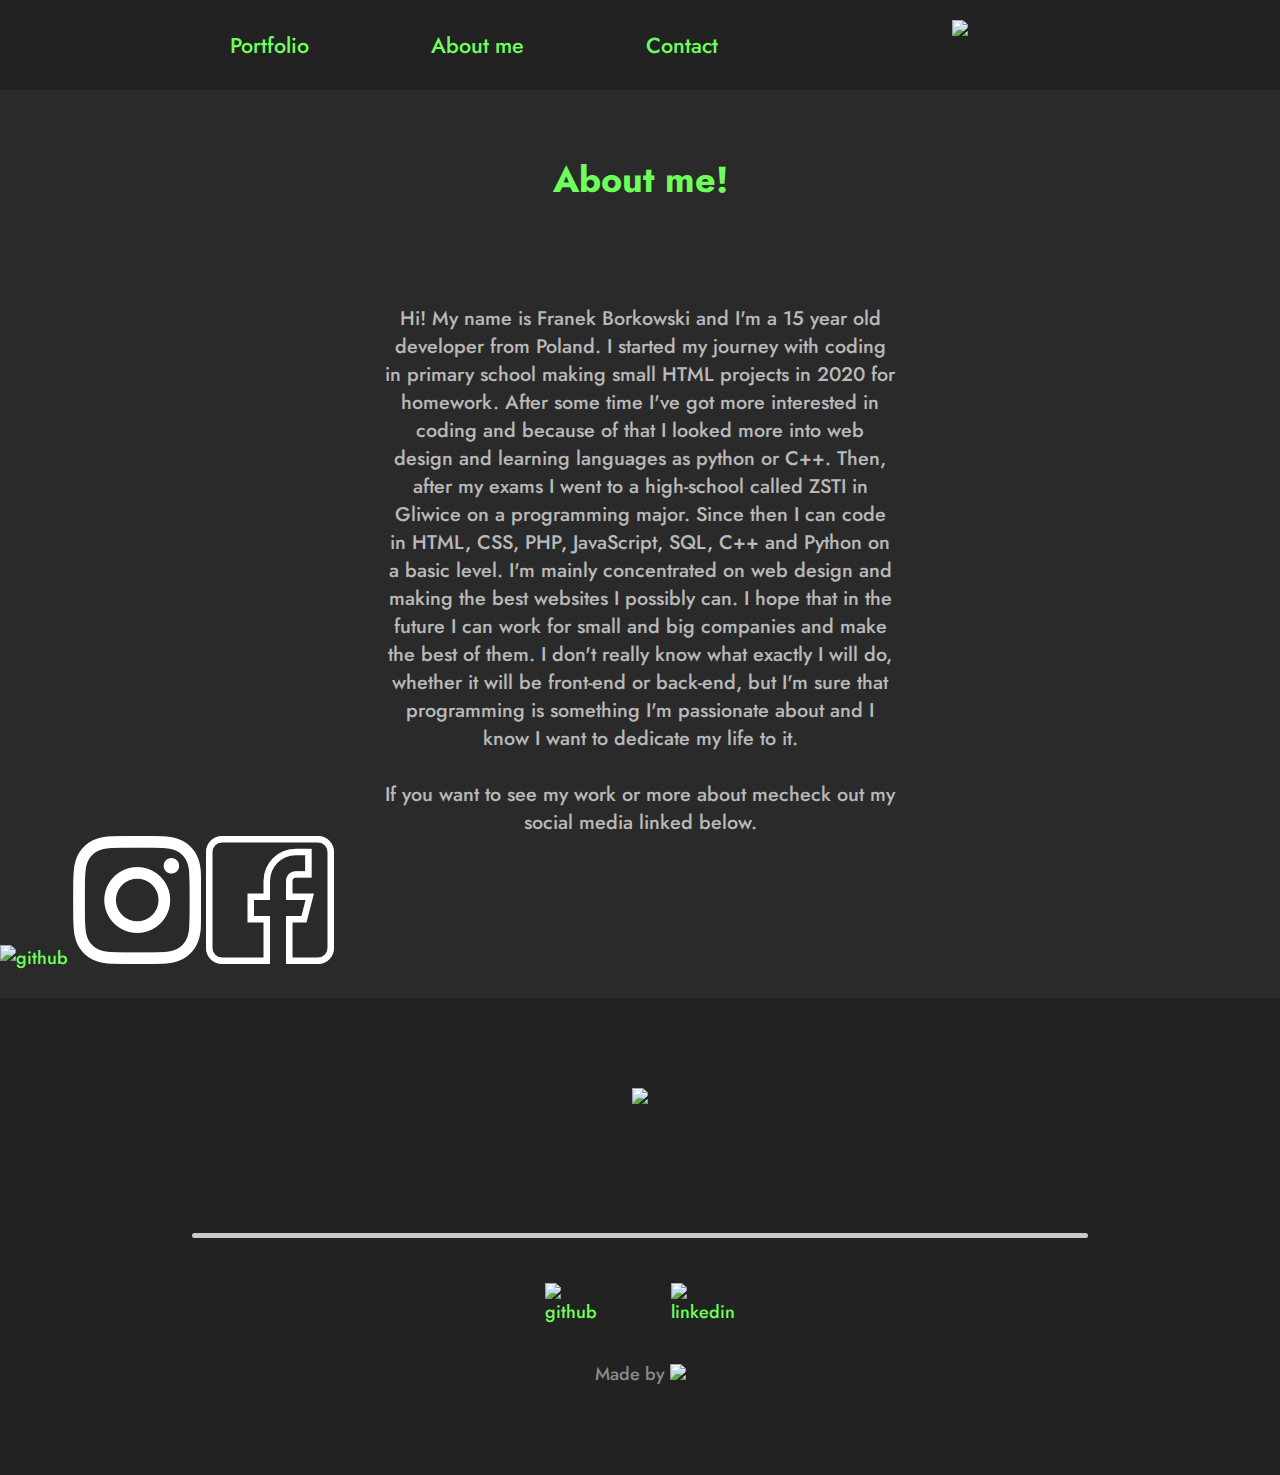
==== about.html @ 24408348 "Added subpages" ====
<!DOCTYPE html>
<html lang="en">
<head>
    <meta charset="UTF-8">
    <meta name="description" content="Official website of Franciszek Borkowski. You will find various information about my work and things I currently focus on. If you want to contact me write to frankbork07@gmail.com or write an email in my website">
    <meta name="keywords" content="Franciszek Borkowski,Borkowski,F.B,Franek,Franek Borkowski,Fbork,frankbork,quivty">
    <meta name="robots" content="index">
    <meta name="author" content="Franciszek Borkowski">
    <meta http-equiv="X-UA-Compatible" content="IE=edge">
    <meta name="viewport" content="width=device-width, initial-scale=1.0">
    <link rel="preconnect" href="https://fonts.googleapis.com">
    <link rel="preconnect" href="https://fonts.gstatic.com" crossorigin>
    <link href="https://fonts.googleapis.com/css2?family=Jost:ital,wght@0,100;0,200;0,300;0,400;0,500;0,600;0,700;0,800;0,900;1,100;1,200;1,300;1,400;1,500;1,600;1,700;1,800;1,900&display=swap" rel="stylesheet"> 
    <link rel="stylesheet" href="styles/mainstyle.css">
    <link rel="icon" href="icons/fb.png">
    <title>F.B | About me</title>
</head>
<body>
    <nav id="navid" class="show othernav">
        <div class="navlinks">
            <a href="portfolio.html">Portfolio</a>
            <a href="about.html">About me</a>
            <a href="contact.html">Contact</a>
        </div>
        <img src="icons/fb.png">
    </nav>
    <main>
        <h1>About me!</h1>
            <p class="abpar">
                Hi! My name is Franek Borkowski and I'm a 15 year old developer from Poland. I started my journey with coding 
                in primary school making small HTML projects in 2020 for homework. After some time I've got more interested in 
                coding and because of that I looked more into web design and learning languages as python or C++. Then, after 
                my exams I went to a high-school called ZSTI in Gliwice on a programming major. Since then I can code in HTML, 
                CSS, PHP, JavaScript, SQL, C++ and Python on a basic level. I'm mainly concentrated on web design and making 
                the best websites I possibly can. I hope that in the future I can work for small and big companies and make 
                the best of them. I don't really know what exactly I will do, whether it will be front-end or back-end, but 
                I'm sure that programming is something I'm passionate about and I know I want to dedicate my life to it.
                <br><br>
                If you want to see my work or more about mecheck out my social media linked below.
            </p>
            <section class="sociallinks">
                <a href="https://github.com/Quivty"><img src="icons/github-sign.png" alt="github"></a>
                <a href="https://instagram.com/franioborkowski" target="_blank"><img src="icons/instagram.png" alt="Instagram"></a>
                <a href="https://www.facebook.com/Franio.Borkowski/" target="_blank"><img src="icons/facebook.png" alt="Facebook"></a>
                
            </section>
    </main>
    <footer>
        <img src="icons/bigfb.png">
        <span class="break"></span>
        <div class="headlinks">
            <a href="https://github.com/Quivty"><img src="icons/github-sign.png" alt="github"></a>
            <a href="https://www.linkedin.com/in/franek-borkowski/"><img src="icons/linkedin-logo.png" alt="linkedin"></a>
        </div>
        <a href="fbork.pl">Made by <img src="icons/fb.png"></a>
</footer>
</body>
</html>
---- styles/mainstyle.css ----
html{
    font-size: 18px;
}

body{
    font-family: "Jost";
    font-weight: 500;
    background: #2a2a2a;
    color: #b9b9b9;
}

body>*{
    padding:3vh 0;
}

*{
    padding: 0;
    margin: 0;
}

a{
    color:#6eff5b;
    text-decoration: none;
}

main>h1{
    text-align: center;
    color: #6eff5b;
    padding: 2rem;
}

nav{
    background:#222222;
    width: 100%;
    position: fixed;
    display: grid;
    top: 0;
    z-index: 1;
    grid-auto-flow: column;
    align-items:center;
    grid-template-columns: 1fr 1fr;
    transition: all 0.5s;
    padding: 0;
}
.hide {
    opacity:0;
    top:-50%;
}
.show {
    opacity:1;
    top: 0;
}

.othernav{
    position: sticky;
}

.navlinks{
    justify-self: center;
    display: grid;
    grid-auto-flow:column;
    gap: 50%;
    color:#2a2a2a;
    font-size: 1.2rem;
    white-space: nowrap;
    padding-left: 5vw;
    grid-column: 1;
}
nav>img{
    height: 50px;
    display:block;
    padding: 20px;
    justify-self: center;
    grid-column: 2;
}

.navlinks>a{
    transition: 0.3s;
}

.navlinks>a:hover{
    transform: scale(1.2);
    
}

.numbers{
    height: 50vh;
    display: grid;
    justify-content: center;
    grid-auto-flow: column;
    grid-template-columns: 1fr 1fr 1fr;
    grid-template-areas:
    "h h h"
    "f s t";
    background: linear-gradient(#2a2a2a,#505050,#505050,#2a2a2a);
    font-weight: 500;
}
.numcon{
    text-align: center;

}
.hours,#days,.lines{
    font-size: 2.5rem;
    color:#6eff5b;
}

.numcon>img{
    width: 60px;
}

.headername{
    padding-top: 3vh;
    grid-area: h;
    text-align: center;
    /* display: grid; */
    align-content: start;
    font-weight:600;
    font-size: 1.5rem;
}

.headername:before{
    color: #6eff5b;
    font-weight:700;
    font-size: 1.8rem;
}

.numbers>.headername:before{
    content: "N";
}
.about>.headername:before{
    content: "A";
}
.break{
    border-radius: 5px;
    height: 5px;
    width: 15%;
    display:inline-block;
    background: #cacaca;
}

.about{
    height: 50vh;
}

.abpar{
    text-align: center;
    padding: 0 30%;
    padding-top: 7vh;
    font-size: 1.1rem;
}

footer{
    height: 40vh;
    background: #222222;
    padding-top: 10vh;
    display: grid;
    align-content: start;
    justify-items: center;
}

footer>.break{
    width: 70%;
    margin: 5vh;
}

footer>img{
    height:100px;
}


.headlinks{
    display:grid;
    grid-auto-flow: column;
    justify-content: center;
    gap: 50%;
}

.headlinks>a{
    display: block;
}

.headlinks>a>img{
    transition: 0.3s;
    height: 75px;
}

.headlinks>a>img:hover{
    transform: scale(1.1);
}




footer>a{
    padding: 2rem;
    color:#8a8a8a;
}

footer>a>img{
    height: 1rem;
}

::-webkit-scrollbar{
    width: 5px;
    background-color: #8a8a8a;
    opacity: 0.5;
    border-radius: 5px;
}

::-webkit-scrollbar-thumb{
    background:#6eff5b;
    opacity: 0;
    border-radius: 5px; 
}

::-webkit-scrollbar-thumb:hover{
    background:#6eff5b;
}

/*about*/

.sociallinks{

}

.sociallinks>img{
    width: 100px;
}

@media only screen and (max-width: 950px){

    html{
        font-size: 14px;
    }

    .break{
        width: 50%;
    }

    .navlinks{
        justify-self: start;
        gap: 15%;
    }
    
    nav>img{
        height: 30px;
        justify-self: end;
        padding-right: 10vw
    }

    .numbers{
        padding: 8vh;
        height: fit-content;
        grid-template-columns: 1fr;
        grid-template-areas:
        "h"
        "f"
        "s"
        "t";
        gap: 6vh;
    }

    .hours,#days,.lines{
        font-size: 2rem;
        color:#6eff5b;
    }

    .about{
        height: fit-content;
    }

    .abpar{
        padding: 0 20%;
    }
}
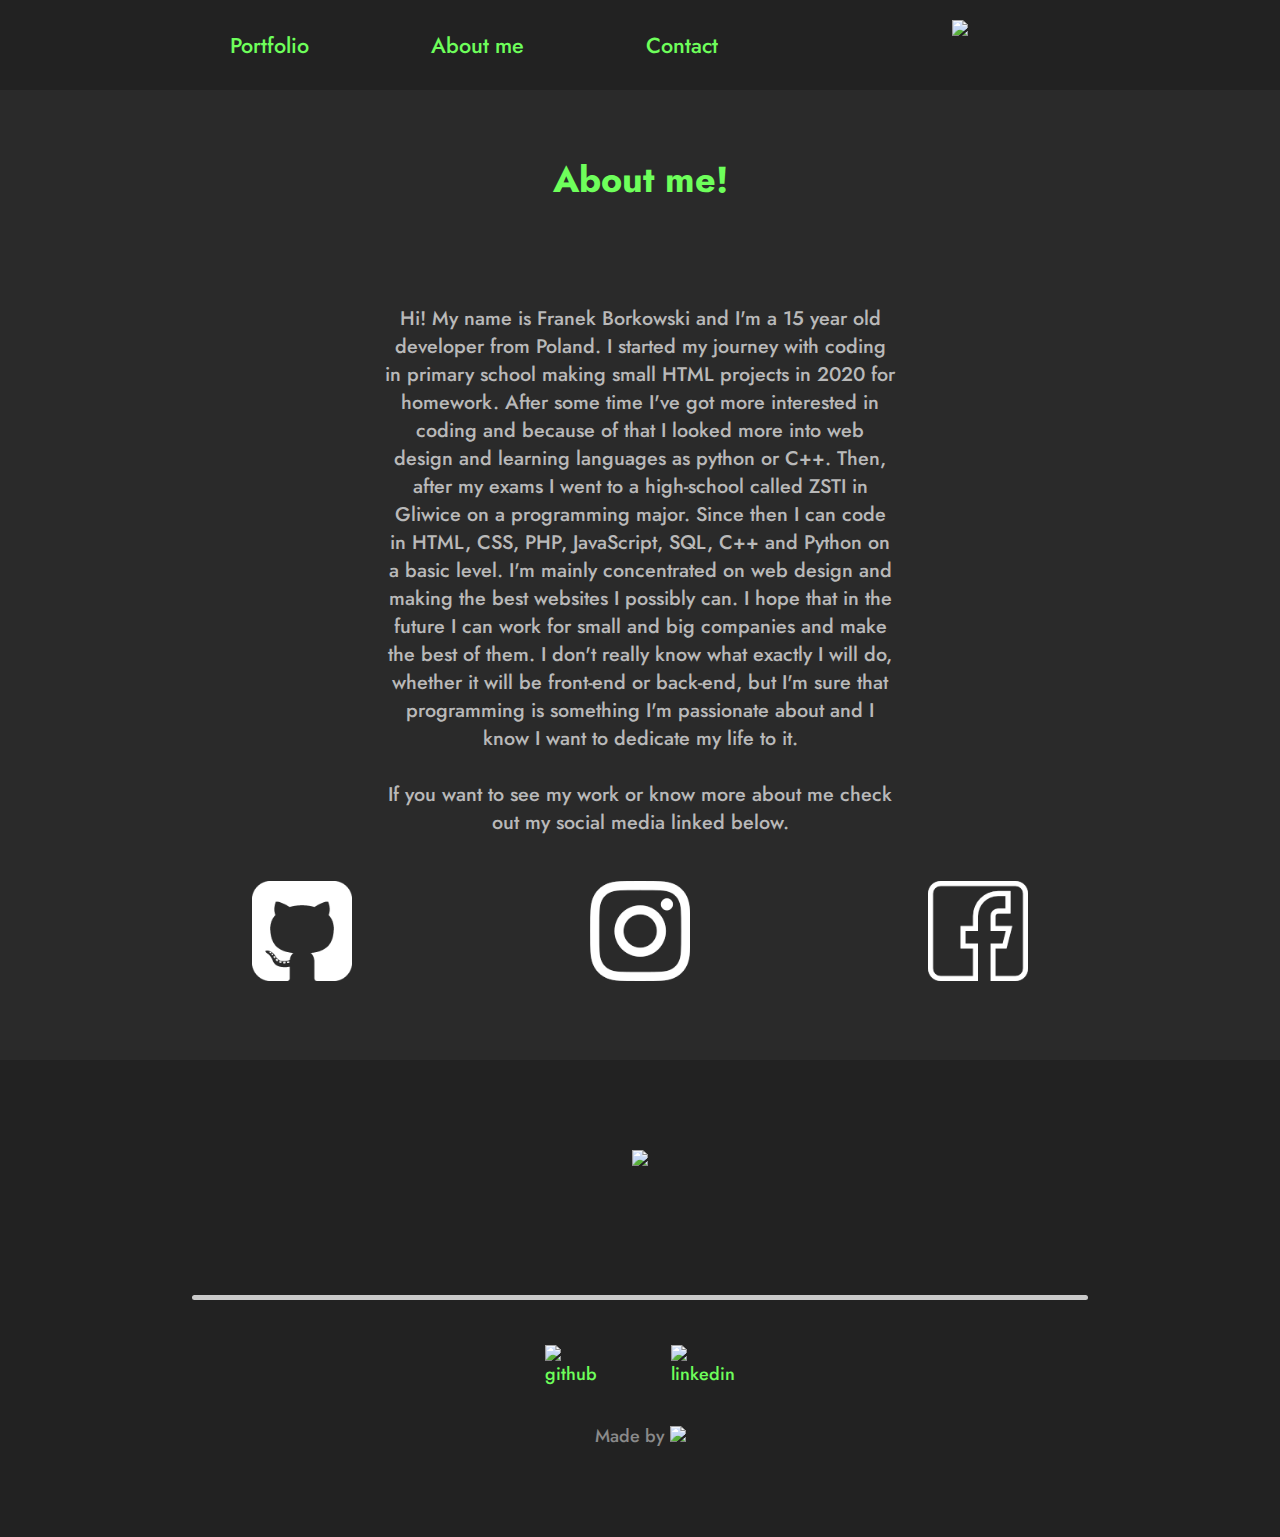
==== commit fad7c3e7: "Changed about" ====
--- a/about.html
+++ b/about.html
@@ -36,13 +36,12 @@
                 the best of them. I don't really know what exactly I will do, whether it will be front-end or back-end, but 
                 I'm sure that programming is something I'm passionate about and I know I want to dedicate my life to it.
                 <br><br>
-                If you want to see my work or more about mecheck out my social media linked below.
+                If you want to see my work or know more about me check out my social media linked below.
             </p>
             <section class="sociallinks">
-                <a href="https://github.com/Quivty"><img src="icons/github-sign.png" alt="github"></a>
+                <a href="https://github.com/Quivty"><img src="icons/github.png" alt="github"></a>
                 <a href="https://instagram.com/franioborkowski" target="_blank"><img src="icons/instagram.png" alt="Instagram"></a>
                 <a href="https://www.facebook.com/Franio.Borkowski/" target="_blank"><img src="icons/facebook.png" alt="Facebook"></a>
-                
             </section>
     </main>
     <footer>
--- a/styles/mainstyle.css
+++ b/styles/mainstyle.css
@@ -220,10 +220,14 @@
 /*about*/
 
 .sociallinks{
-
-}
-
-.sociallinks>img{
+    padding: 5vh;
+    display: grid;
+    grid-auto-flow: column;
+    justify-content: center;
+    gap: 20%;
+}
+
+.sociallinks>a>img{
     width: 100px;
 }
 
